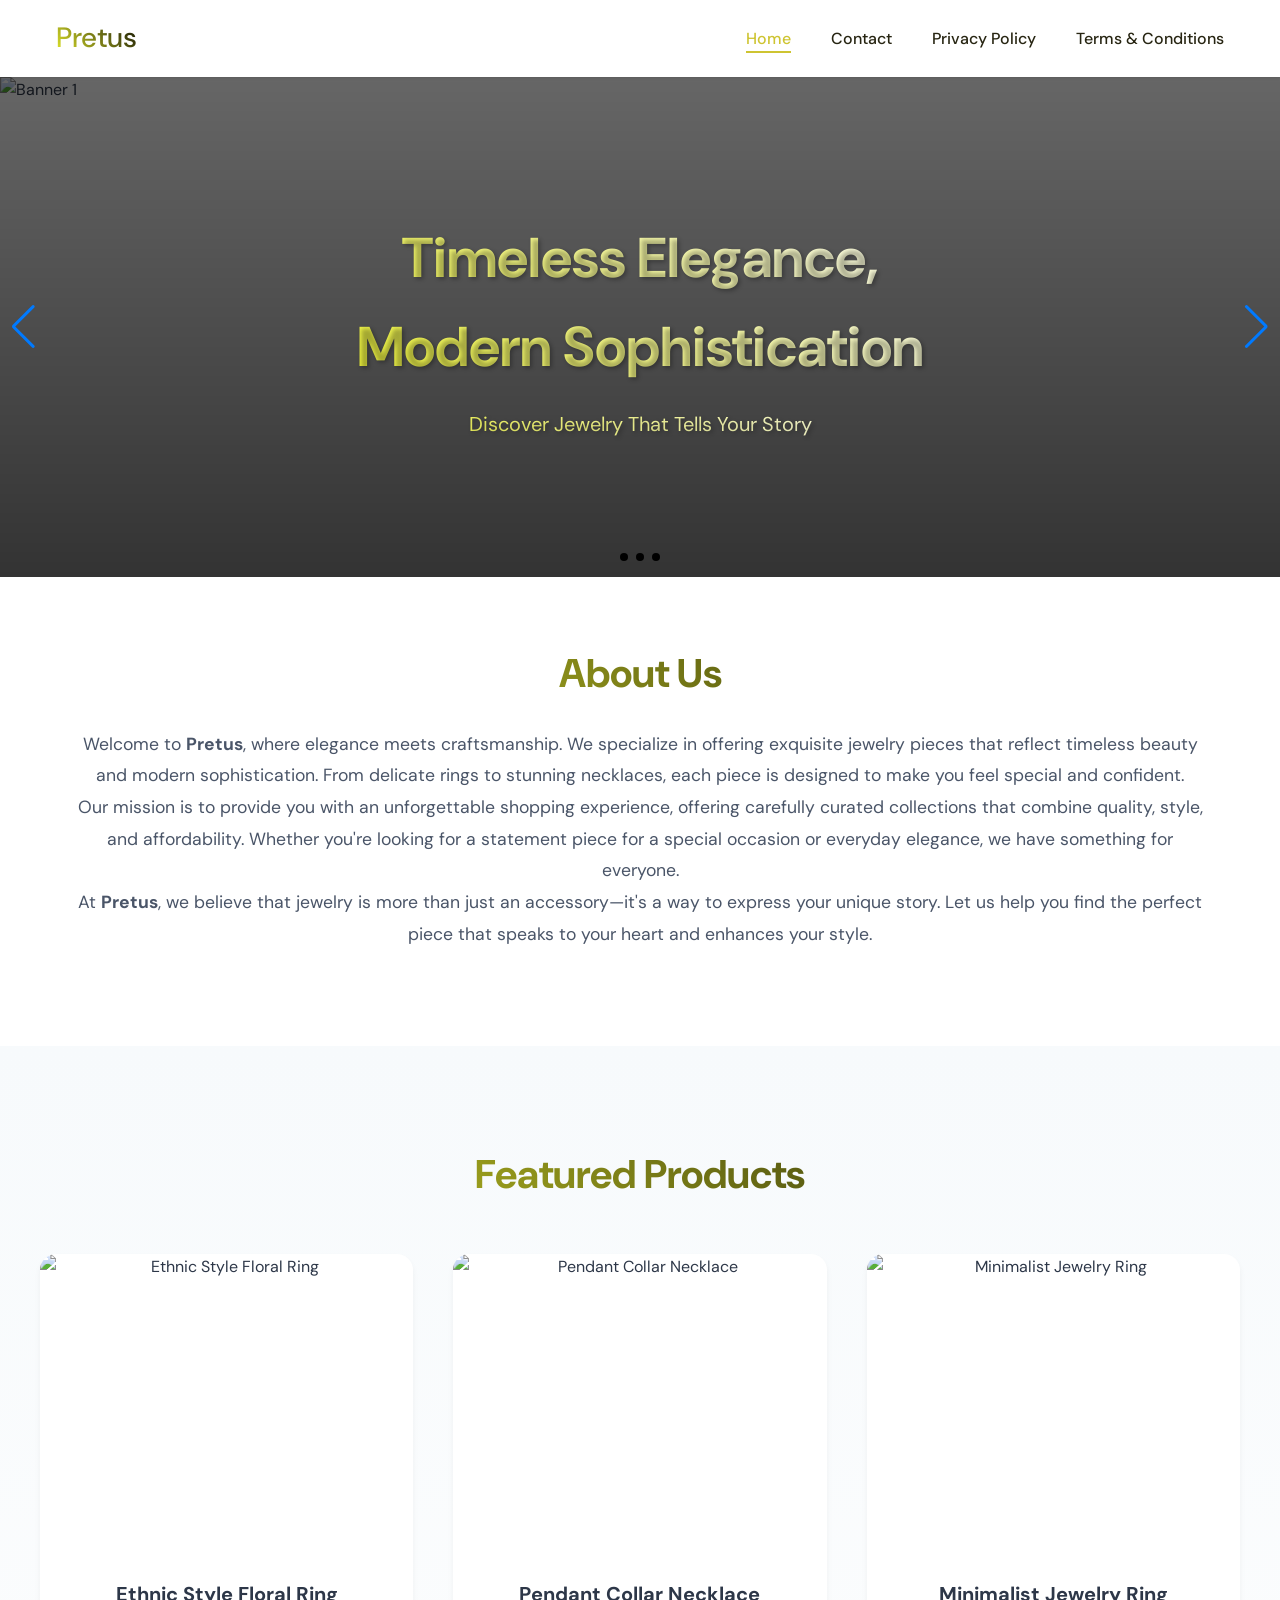
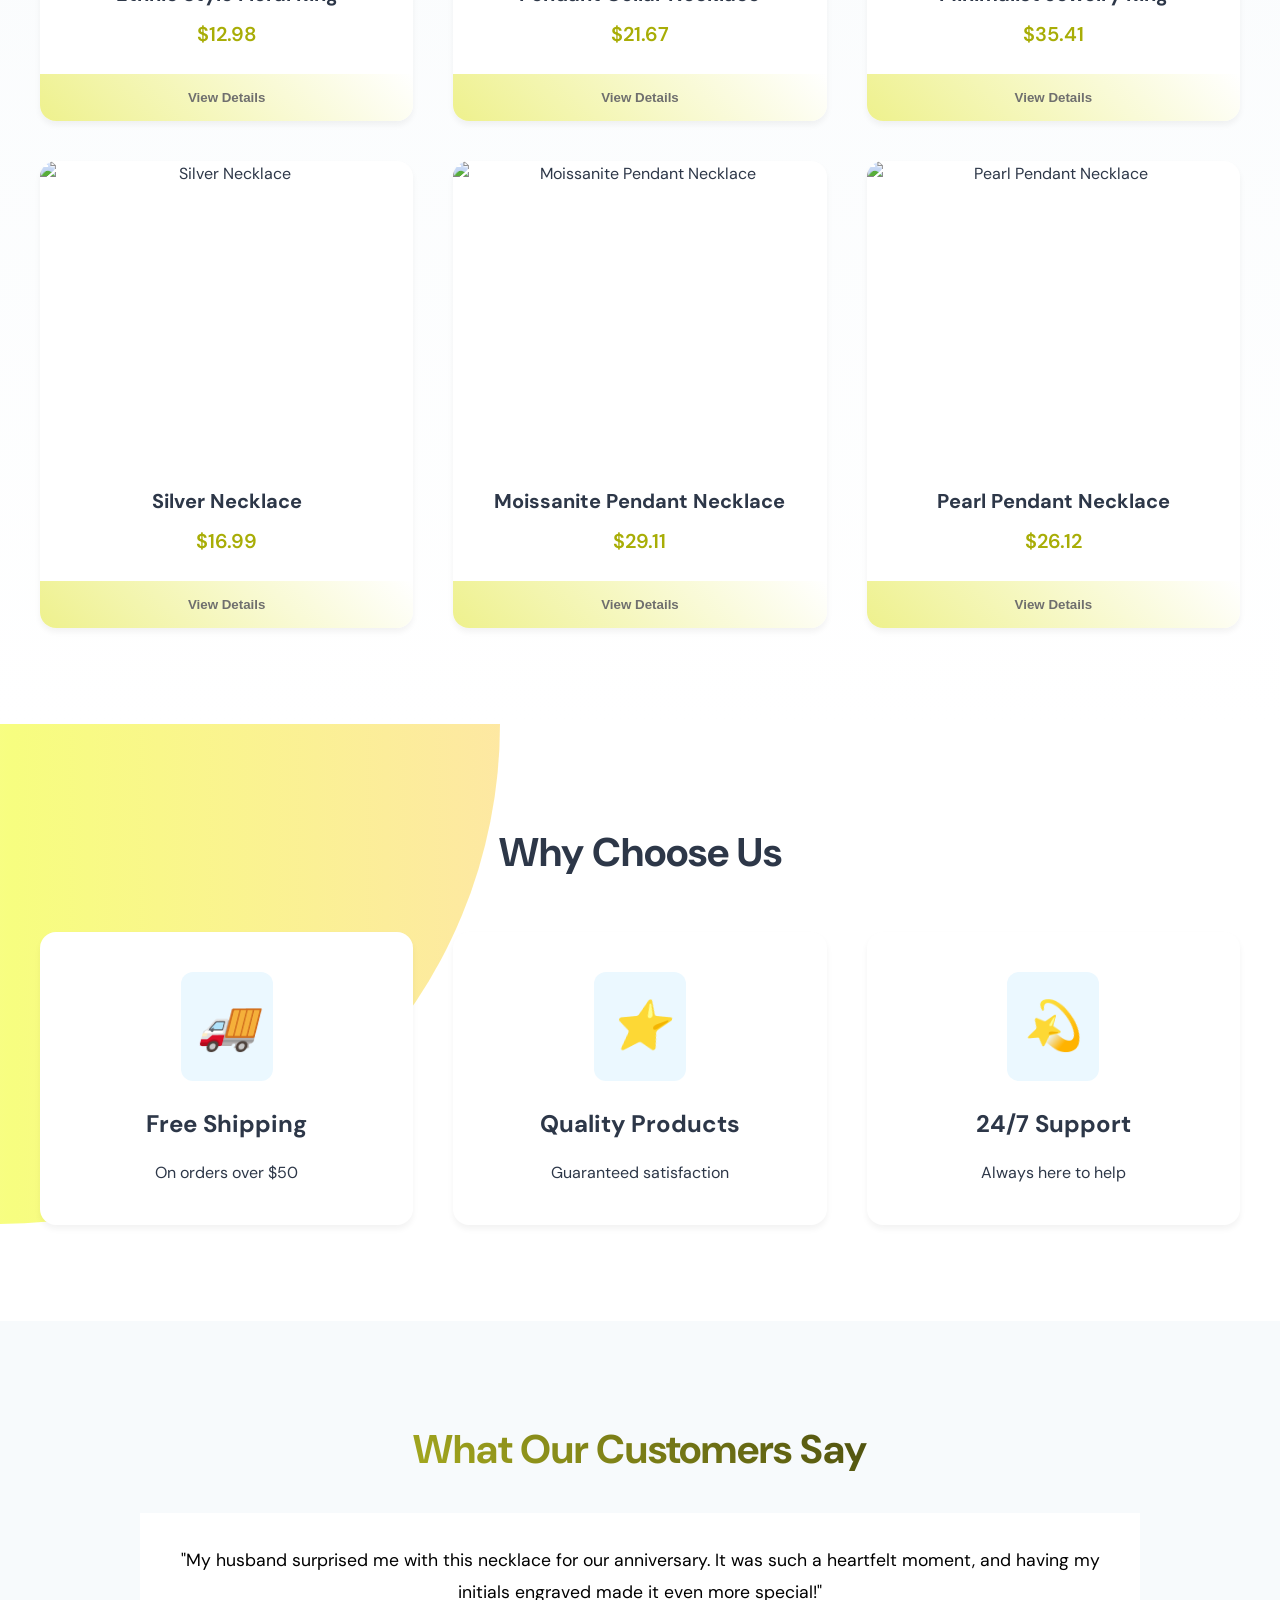
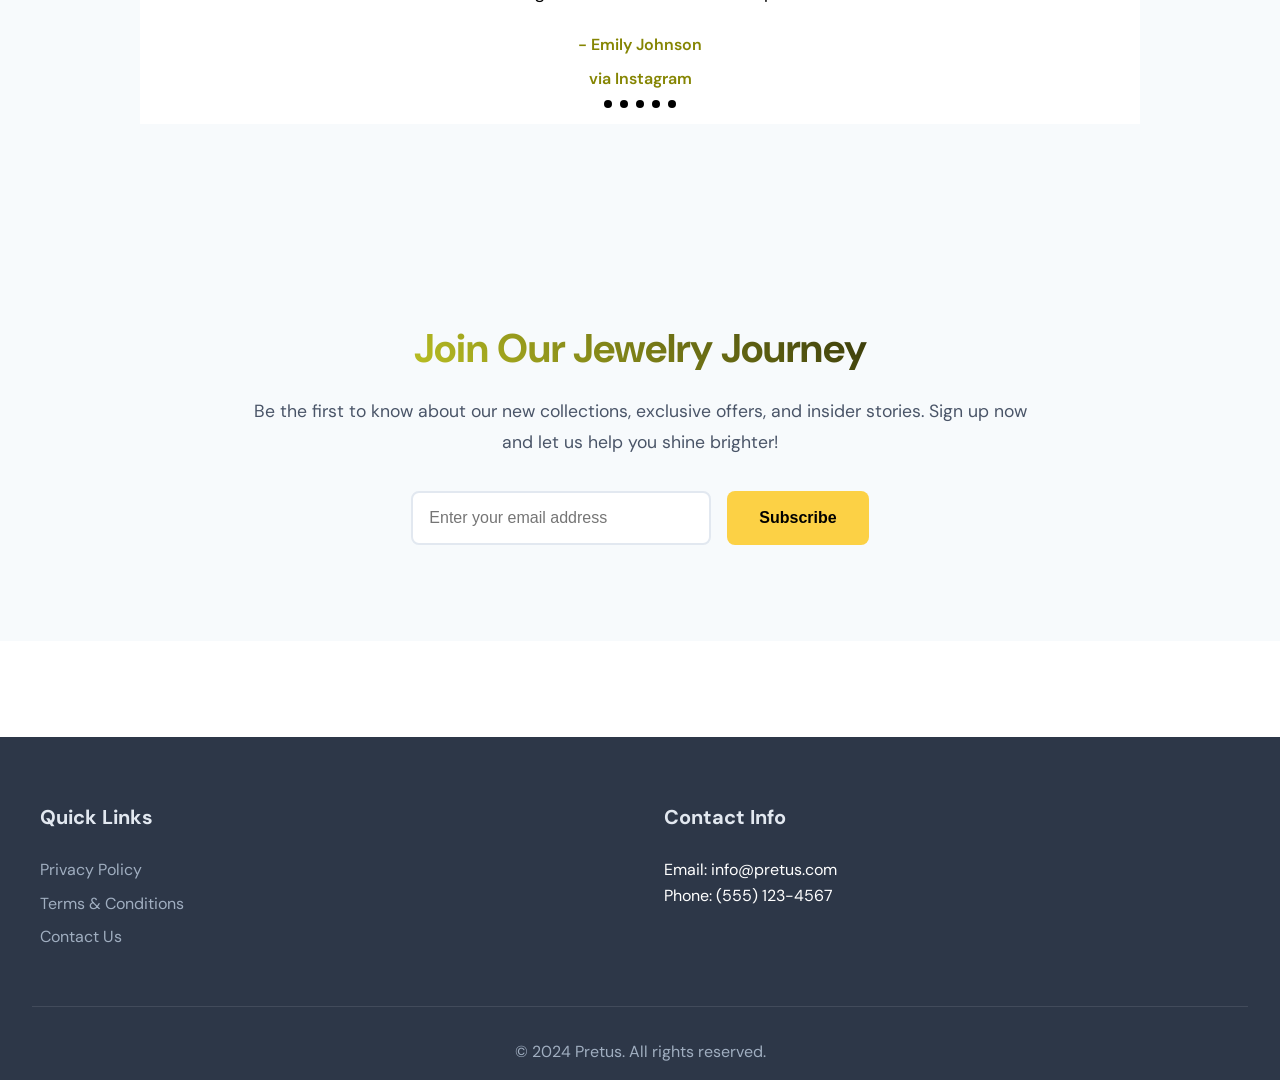
==== index.html @ 559e8fcd "first commit" ====
<!DOCTYPE html>
<html lang="en">

<head>
    <meta charset="UTF-8">
    <meta name="viewport" content="width=device-width, initial-scale=1.0">
    <title>Home - Pretus</title>
    <link rel="stylesheet" href="style.css">
    <link rel="stylesheet" href="https://cdn.jsdelivr.net/npm/swiper@11/swiper-bundle.min.css">
    <link href="https://fonts.googleapis.com/css2?family=Inter:wght@400;500;600;700&display=swap" rel="stylesheet">
    <link href="https://fonts.googleapis.com/css2?family=DM+Sans:wght@400;500;700&display=swap" rel="stylesheet">
    <link rel="icon" type="image/x-icon" href="/assests/favicon.png">
    <style>
        /* Testimonials Section */
        .testimonials {
            padding: 6rem 2rem;
            background-color: #f7fafc;
            text-align: center;
        }

        .testimonials h2 {
            font-size: 2.5rem;
            font-weight: 700;
            margin-bottom: 2rem;
            background: linear-gradient(45deg, rgb(233, 239, 44), rgb(10, 10, 2));
            /* Gradient background */
            -webkit-background-clip: text;
            /* Clip the background to the text */
            -webkit-text-fill-color: transparent;
            /* Make the text transparent */
            background-clip: text;
            /* Standard property for Firefox */
            text-fill-color: transparent;
            /* Standard property for Firefox */
        }

        .testimonials-slider {
            max-width: 1000px;
            margin: 0 auto;
        }

        .testimonial-card {
            background: white;
            padding: 2rem;
            text-align: center;
        }

        .testimonial-card p {
            font-size: 1.1rem;
            color: #000000;
            line-height: 1.8;
            margin-bottom: 1.5rem;
        }

        .testimonial-author {
            font-size: 1rem;
            color: rgb(133, 133, 2);
            font-weight: 600;
        }

        .testimonial-author span {
            display: block;
            margin-top: 0.5rem;
        }

        /* Swiper Pagination */
        .swiper-pagination-bullet {
            background: #000000;
            opacity: 1;
        }

        .swiper-pagination-bullet-active {
            background: rgb(0, 0, 0);
        }

        /* Responsive Design */
        @media (max-width: 768px) {
            .testimonials {
                padding: 4rem 1.5rem;
            }

            .testimonials h2 {
                font-size: 2rem;
            }

            .testimonial-card {
                padding: 1.5rem;
            }

            .testimonial-card p {
                font-size: 1rem;
            }
        }

        @media (max-width: 480px) {
            .testimonials {
                padding: 3rem 1rem;
            }

            .testimonials h2 {
                font-size: 1.75rem;
            }

            .testimonial-card {
                padding: 1rem;
            }
        }

        /* Newsletter Section */
        .newsletter {
            padding: 6rem 2rem;
            background-color: #f7fafc;
            text-align: center;
        }

        .newsletter-content {
            max-width: 800px;
            margin: 0 auto;
        }

        .newsletter h2 {
            font-size: 2.5rem;
            font-weight: 700;
            margin-bottom: 1rem;
            background: linear-gradient(45deg, rgb(233, 239, 44), rgb(10, 10, 2));
            /* Gradient text */
            -webkit-background-clip: text;
            -webkit-text-fill-color: transparent;
            background-clip: text;
            text-fill-color: transparent;
        }

        .newsletter p {
            font-size: 1.1rem;
            color: #4a5568;
            margin-bottom: 2rem;
            line-height: 1.8;
        }

        .newsletter-form {
            display: flex;
            justify-content: center;
            gap: 1rem;
            flex-wrap: wrap;
        }

        .newsletter-form input {
            padding: 1rem;
            border: 2px solid #e2e8f0;
            border-radius: 8px;
            font-size: 1rem;
            width: 300px;
            max-width: 100%;
            outline: none;
            transition: border-color 0.3s ease;
        }

        .newsletter-form input:focus {
            border-color: #3182ce;
        }

        .newsletter-form button {
            padding: 1rem 2rem;
            background: rgba(252, 209, 69, 1);
            color: black;
            border: none;
            border-radius: 8px;
            font-size: 1rem;
            font-weight: 600;
            cursor: pointer;
            transition: background 0.3s ease, transform 0.3s ease;
        }

        .newsletter-form button:hover {
            background: white;
            color: black;
            transform: translateY(-2px);
        }

        .gradient-text {
            background: linear-gradient(45deg, rgb(233, 239, 44), rgb(10, 10, 2));
            -webkit-background-clip: text;
            /* Clip the background to the text */
            -webkit-text-fill-color: transparent;
            /* Make the text transparent */
            background-clip: text;
            /* Standard property for modern browsers */
            text-fill-color: transparent;
            /* Standard property for modern browsers */
        }

        /* Responsive Design */
        @media (max-width: 768px) {
            .newsletter {
                padding: 4rem 1.5rem;
            }

            .newsletter h2 {
                font-size: 2rem;
            }

            .newsletter p {
                font-size: 1rem;
            }

            .newsletter-form {
                flex-direction: column;
                align-items: center;
            }

            .newsletter-form input {
                width: 100%;
            }

            .newsletter-form button {
                width: 100%;
            }
        }

        @media (max-width: 480px) {
            .newsletter {
                padding: 3rem 1rem;
            }

            .newsletter h2 {
                font-size: 1.75rem;
            }
        }
    </style>
</head>

<body>
    <header>
        <nav>
            <div class="logo">
                <a href="index.html" class="gradient-text">Pretus</a> <!-- Make the logo text clickable -->
            </div>
            <ul>
                <li><a href="index.html" class="active">Home</a></li>
                <li><a href="contact.html">Contact</a></li>
                <li><a href="privacy.html">Privacy Policy</a></li>
                <li><a href="terms.html">Terms & Conditions</a></li>
            </ul>
        </nav>
    </header>

    <!-- Banner Slider -->
    <div class="swiper banner-slider">
        <div class="swiper-wrapper">
            <div class="swiper-slide">
                <img src="https://img.freepik.com/free-photo/top-view-engagement-ring-cloth_23-2148966198.jpg?t=st=1736600469~exp=1736604069~hmac=52e61166580e75d2643e5ac3c00d377bdd1aedfe074f424c68f7e8195f34faba&w=1380"
                    alt="Banner 1">
                <div class="slide-content">
                    <h2>Timeless Elegance, Modern Sophistication</h2>
                    <p>Discover Jewelry That Tells Your Story</p>
                </div>
            </div>
            <div class="swiper-slide">
                <img src="https://img.freepik.com/free-photo/background-engagement-elegant-gift-love-accessory_1400-27.jpg?t=st=1736600526~exp=1736604126~hmac=c45e22828884be8f47b71fe04acaca12ae8ae72a01de92547572b2f92f7a46f7&w=1380"
                    alt="Banner 2">
                <div class="slide-content">
                    <h2>Crafted for You, Designed for Forever</h2>
                    <p>Jewelry That Speaks to Your Soul</p>
                </div>
            </div>
            <div class="swiper-slide">
                <img src="https://img.freepik.com/free-photo/little-pieces-diamonds_144627-21619.jpg?t=st=1736600616~exp=1736604216~hmac=d227c3e32bddb8becbde89daf7a296bd2bdd86425d90b8227ec992c33c55e1bb&w=1060"
                    alt="Banner 3">
                <div class="slide-content">
                    <h2>Unwrap the Art of Adornment</h2>
                    <p>Jewelry That Makes Every Moment Shinee</p>
                </div>
            </div>
        </div>
        <div class="swiper-pagination"></div>
        <div class="swiper-button-next"></div>
        <div class="swiper-button-prev"></div>
    </div>



    <!-- Rich Text Section -->
    <section class="rich-text">
        <h2>About Us</h2>
        <div class="content">
            <p>Welcome to <strong>Pretus</strong>, where elegance meets craftsmanship. We specialize in offering
                exquisite jewelry pieces that reflect timeless beauty and modern sophistication. From delicate rings to
                stunning necklaces, each piece is designed to make you feel special and confident.</p>
            <p>Our mission is to provide you with an unforgettable shopping experience, offering carefully curated
                collections that combine quality, style, and affordability. Whether you're looking for a statement piece
                for a special occasion or everyday elegance, we have something for everyone.</p>
            <p>At <strong>Pretus</strong>, we believe that jewelry is more than just an accessory—it's a way to express
                your unique story. Let us help you find the perfect piece that speaks to your heart and enhances your
                style.</p>
        </div>
    </section>

    <!-- Products Section -->
    <section class="products">
        <h2>Featured Products</h2>
        <div class="product-grid" id="product-grid">
            <!-- Products will be dynamically loaded here -->
        </div>
    </section>

    <!-- Features Section -->
    <section class="features">
        <h2>Why Choose Us</h2>
        <div class="features-grid">
            <div class="feature">
                <i class="icon">🚚</i>
                <h3>Free Shipping</h3>
                <p>On orders over $50</p>
            </div>
            <div class="feature">
                <i class="icon">⭐</i>
                <h3>Quality Products</h3>
                <p>Guaranteed satisfaction</p>
            </div>
            <div class="feature">
                <i class="icon">💫</i>
                <h3>24/7 Support</h3>
                <p>Always here to help</p>
            </div>
        </div>
    </section>

    <!-- Testimonials Section -->
    <section class="testimonials">
        <h2>What Our Customers Say</h2>
        <div class="swiper testimonials-slider">
            <div class="swiper-wrapper">
                <div class="swiper-slide">
                    <div class="testimonial-card">
                        <p>"My husband surprised me with this necklace for our anniversary. It was such a heartfelt
                            moment, and having my initials engraved made it even more special!"</p>
                        <div class="testimonial-author">
                            <span>- Emily Johnson</span>
                            <span>via Instagram</span>
                        </div>
                    </div>
                </div>
                <div class="swiper-slide">
                    <div class="testimonial-card">
                        <p>"The craftsmanship of the jewelry is outstanding! I’ve received countless compliments on my
                            new bracelet. I highly recommend Pretus to anyone looking for quality pieces."</p>
                        <div class="testimonial-author">
                            <span>- Carlos Martinez</span>
                            <span>via Facebook</span>
                        </div>
                    </div>
                </div>
                <div class="swiper-slide">
                    <div class="testimonial-card">
                        <p>"I purchased a pair of earrings for my sister’s birthday, and she was over the moon. The
                            delivery was prompt, and the packaging was absolutely stunning."</p>
                        <div class="testimonial-author">
                            <span>- Sophie Dubois</span>
                            <span>via Twitter</span>
                        </div>
                    </div>
                </div>
                <div class="swiper-slide">
                    <div class="testimonial-card">
                        <p>"I bought a ring for my fiancée, and she couldn’t stop admiring it. The design is so unique,
                            and the quality is exceptional. Thank you, Pretus!"</p>
                        <div class="testimonial-author">
                            <span>- Michael Brown</span>
                            <span>via Instagram</span>
                        </div>
                    </div>
                </div>
                <div class="swiper-slide">
                    <div class="testimonial-card">
                        <p>"The necklace I ordered arrived just in time for my mother’s birthday. She loved it! The
                            attention to detail is incredible, and the customer service was top-notch."</p>
                        <div class="testimonial-author">
                            <span>- Anna Schmidt</span>
                            <span>via Facebook</span>
                        </div>
                    </div>
                </div>
            </div>
            <div class="swiper-pagination"></div>
        </div>
    </section>

    <!-- Newsletter Section -->
    <section class="newsletter">
        <div class="newsletter-content">
            <h2>Join Our Jewelry Journey</h2>
            <p>Be the first to know about our new collections, exclusive offers, and insider stories. Sign up now and
                let us help you shine brighter!</p>
            <form class="newsletter-form">
                <input type="email" placeholder="Enter your email address" required>
                <button type="submit">Subscribe</button>
            </form>
        </div>
    </section>

    <footer>
        <div class="footer-content">
            <div class="footer-section">
                <h3>Quick Links</h3>
                <ul>
                    <li><a href="privacy.html">Privacy Policy</a></li>
                    <li><a href="terms.html">Terms & Conditions</a></li>
                    <li><a href="contact.html">Contact Us</a></li>
                </ul>
            </div>
            <div class="footer-section">
                <h3>Contact Info</h3>
                <p>Email: info@pretus.com</p>
                <p>Phone: (555) 123-4567</p>
            </div>
        </div>
        <div class="footer-bottom">
            <p>&copy; 2024 Pretus. All rights reserved.</p>
        </div>
    </footer>

    <script src="https://cdn.jsdelivr.net/npm/swiper@11/swiper-bundle.min.js"></script>
    <script>
        // Initialize Swiper for banner slider
        const bannerSwiper = new Swiper('.banner-slider', {
            loop: true,
            autoplay: {
                delay: 5000,
                disableOnInteraction: false
            },
            pagination: {
                el: '.swiper-pagination',
                clickable: true
            },
            navigation: {
                nextEl: '.swiper-button-next',
                prevEl: '.swiper-button-prev'
            }
        });

        // Fetch products from products.json and dynamically load them
        fetch('products.json')
            .then(response => response.json())
            .then(data => {
                const productGrid = document.getElementById('product-grid');
                data.products.forEach(product => {
                    const productCard = document.createElement('div');
                    productCard.className = 'product-card';
                    productCard.innerHTML = `
                        <img src="${product.image}" alt="${product.name}">
                        <h3>${product.name}</h3>
                        <p>$${product.price.toFixed(2)}</p>
                        <button onclick="window.location.href='product.html?id=${product.id}'">View Details</button>
                    `;
                    productGrid.appendChild(productCard);
                });
            })
            .catch(error => console.error('Error loading products:', error));
        // Initialize Swiper for testimonials slider
        const testimonialsSwiper = new Swiper('.testimonials-slider', {
            loop: true,
            autoplay: {
                delay: 3000, // Auto-scroll every 5 seconds
                disableOnInteraction: false,
            },
            pagination: {
                el: '.swiper-pagination',
                clickable: true,
            },
        });
    </script>
</body>

</html>
---- style.css ----
/* Reset and base styles */
* {
    margin: 0;
    padding: 0;
    box-sizing: border-box;
}

body {
    font-family: 'DM Sans', sans-serif;
    line-height: 1.6;
    color: #2d3748;
    background-color:rgb(255, 255, 255);
}

/* Header and Navigation */
header {
    background-color: rgba(255, 255, 255, 0.95);
    backdrop-filter: blur(10px);
    box-shadow: 0 1px 3px rgba(0,0,0,0.1);
    position: sticky;
    top: 0;
    z-index: 1000;
}

nav {
    max-width: 1200px;
    margin: 0 auto;
    padding: 1rem;
    display: flex;
    justify-content: space-between;
    align-items: center;
}

.logo {
    font-size: 1.75rem;
    font-weight: 700;
    background: linear-gradient(45deg,rgb(233, 239, 44),rgb(10, 10, 2));
    -webkit-background-clip: text;
    -webkit-text-fill-color: transparent;
    letter-spacing: -0.5px;
}

nav ul {
    display: flex;
    list-style: none;
    gap: 2.5rem;
}

nav a {
    text-decoration: none;
    color: rgb(39, 37, 18);
    font-weight: 500;
    transition: color 0.3s ease;
    position: relative;
}

nav a:hover {
    color:rgb(206, 196, 49);
}

nav a::after {
    content: '';
    position: absolute;
    width: 0;
    height: 2px;
    bottom: -4px;
    left: 0;
    background-color:rgb(206, 196, 49);
    transition: width 0.3s ease;
}

nav a:hover::after {
    width: 100%;
}

nav a.active {
    color: rgb(206, 196, 49);
}

nav a.active::after {
    width: 100%; /* Underline effect for active link */
}

/* Banner Slider */
/* Banner Slider */
.banner-slider {
    width: 100%;
    height: 500px;
    margin-bottom: 4rem;
}

.banner-slider .swiper-slide {
    position: relative;
    overflow: hidden;
}

.banner-slider .swiper-slide img {
    width: 100%;
    height: 100%;
    object-fit: cover;
    transform: scale(1.1);
    transition: transform 8s ease;
}

.banner-slider .swiper-slide-active img {
    transform: scale(1);
}

.banner-slider .swiper-slide::after {
    content: '';
    position: absolute;
    top: 0;
    left: 0;
    width: 100%;
    height: 100%;
    background: linear-gradient(to bottom, rgba(0, 0, 0, 0.6), rgba(0, 0, 0, 0.8)); /* Darker gradient */
    z-index: 1; /* Ensure it's above the image */
}

.banner-slider .slide-content {
    position: absolute;
    top: 50%;
    left: 50%;
    transform: translate(-50%, -50%);
    text-align: center;
    color: white;
    text-shadow: 2px 2px 4px rgba(0, 0, 0, 0.3);
    z-index: 2;
}

.banner-slider .slide-content h2 {
    font-size: 3.5rem; /* Default size for larger screens */
    font-weight: 700;
    margin-bottom: 1rem;
    background: linear-gradient(45deg, rgb(233, 239, 44), rgb(255, 255, 255)); /* Gradient background */
    -webkit-background-clip: text; /* Clip the background to the text */
    -webkit-text-fill-color: transparent; /* Make the text transparent */
    background-clip: text; /* Standard property for Firefox */
    text-fill-color: transparent; /* Standard property for Firefox */
    opacity: 0;
    transform: translateY(20px);
    animation: slideUp 0.8s forwards;
}

.banner-slider .slide-content p {
    font-size: 1.25rem; /* Default size for larger screens */
    background: linear-gradient(45deg, rgb(233, 239, 44), rgb(255, 255, 255)); /* Gradient background */
    -webkit-background-clip: text; /* Clip the background to the text */
    -webkit-text-fill-color: transparent; /* Make the text transparent */
    background-clip: text; /* Standard property for Firefox */
    text-fill-color: transparent; /* Standard property for Firefox */
    opacity: 0;
    transform: translateY(20px);
    animation: slideUp 0.8s 0.2s forwards;
}

@media (max-width: 768px) {
    .banner-slider .slide-content h2 {
        font-size: 2rem; /* Adjust for smaller tablets */
    }

    .banner-slider .slide-content p {
        font-size: 1rem; /* Adjust for smaller tablets */
    }
}

@media (max-width: 480px) {
    .banner-slider .slide-content h2 {
        font-size: 1.5rem; /* Adjust for mobile devices */
    }

    .banner-slider .slide-content p {
        font-size: 0.9rem; /* Adjust for mobile devices */
    }
}
.swiper-slide {
    position: relative;
    overflow: hidden;
}

.swiper-slide img {
    width: 100%;
    height: 100%;
    object-fit: cover;
    transform: scale(1.1);
    transition: transform 8s ease;
}

.swiper-slide-active img {
    transform: scale(1);
}

.slide-content {
    position: absolute;
    top: 50%;
    left: 50%;
    transform: translate(-50%, -50%);
    text-align: center;
    color: white;
    text-shadow: 2px 2px 4px rgba(0,0,0,0.3);
    z-index: 2;
}

.slide-content h2 {
    font-size: 3.5rem;
    font-weight: 700;
    margin-bottom: 1rem;
    background: linear-gradient(45deg, rgb(233, 239, 44), rgb(10, 10, 2)); /* Gradient background */
    -webkit-background-clip: text; /* Clip the background to the text */
    -webkit-text-fill-color: transparent; /* Make the text transparent */
    background-clip: text; /* Standard property for Firefox */
    text-fill-color: transparent; /* Standard property for Firefox */
    opacity: 0;
    transform: translateY(20px);
    animation: slideUp 0.8s forwards;
}

.slide-content p {
    font-size: 1.25rem;
    background: linear-gradient(45deg, rgb(233, 239, 44), rgb(10, 10, 2)); /* Gradient background */
    -webkit-background-clip: text; /* Clip the background to the text */
    -webkit-text-fill-color: transparent; /* Make the text transparent */
    background-clip: text; /* Standard property for Firefox */
    text-fill-color: transparent; /* Standard property for Firefox */
    opacity: 0;
    transform: translateY(20px);
    animation: slideUp 0.8s 0.2s forwards;
}
@keyframes slideUp {
    to {
        opacity: 1;
        transform: translateY(0);
    }
}

.swiper-slide::after {
    content: '';
    position: absolute;
    top: 0;
    left: 0;
    width: 100%;
    height: 100%;
    //background: linear-gradient(to bottom, rgba(0,0,0,0.2), rgba(0,0,0,0.5));
}

/* Features Section */
.features {
    padding: 6rem 2rem;
    background-color: white;
    position: relative;
    overflow: hidden;
}

.features::before {
    content: '';
    position: absolute;
    width: 1000px;
    height: 1000px;
    background: linear-gradient(90deg, rgba(248,249,246,1) 0%, rgba(239,252,0,1) 51%, rgba(252,209,69,1) 100%);
    border-radius: 50%;
    top: -500px;
    left: -500px;
    z-index: 1;
    opacity: 0.5;
}

.features h2 {
    text-align: center;
    margin-bottom: 3rem;
    font-size: 2.5rem;
    font-weight: 700;
    color: #2d3748;
    position: relative;
    z-index: 2;
}

.features-grid {
    display: grid;
    grid-template-columns: repeat(auto-fit, minmax(280px, 1fr));
    gap: 2.5rem;
    max-width: 1200px;
    margin: 0 auto;
    position: relative;
    z-index: 2;
}

.feature {
    text-align: center;
    padding: 2.5rem;
    background: white;
    border-radius: 16px;
    box-shadow: 0 4px 6px rgba(0,0,0,0.05);
    transition: transform 0.3s ease, box-shadow 0.3s ease;
    position: relative;
    overflow: hidden;
}

.feature:hover {
    transform: translateY(-5px);
    box-shadow: 0 8px 15px rgba(0,0,0,0.1);
}

.feature::before {
    content: '';
    position: absolute;
    top: 0;
    left: 0;
    width: 100%;
    height: 4px;
    background: linear-gradient(45deg, #3182ce, #4299e1);
    transform: scaleX(0);
    transform-origin: left;
    transition: transform 0.3s ease;
}

.feature:hover::before {
    transform: scaleX(1);
}

.feature .icon {
    font-size: 3rem;
    margin-bottom: 1.5rem;
    display: inline-block;
    padding: 1rem;
    background: #ebf8ff;
    border-radius: 12px;
    color: #3182ce;
}

.feature h3 {
    font-size: 1.5rem;
    margin-bottom: 1rem;
    color: #2d3748;
}

/* Products Section */
.products {
    padding: 6rem 2rem;
    background: linear-gradient(to bottom, #f7fafc, white);
}

.products h2 {
    text-align: center;
    margin-bottom: 3rem;
    font-size: 2.5rem;
    font-weight: 700;
    background: linear-gradient(45deg, rgb(233, 239, 44), rgb(10, 10, 2)); /* Gradient background */
    -webkit-background-clip: text; /* Clip the background to the text */
    -webkit-text-fill-color: transparent; /* Make the text transparent */
    background-clip: text; /* Standard property for Firefox */
    text-fill-color: transparent; /* Standard property for Firefox */
}
/* Add these styles to your existing style.css file */

/* Rich Text Section */
.rich-text {
    text-align: center; /* Center-align text */
    padding: 0rem 2rem 6rem 2rem; /* Add padding for spacing */
    background-color: white; /* Match the background */
    max-width: 1200px; /* Limit width for better readability */
    margin: 0 auto; /* Center the section horizontally */
}

.rich-text h2 {
    font-size: 2.5rem; /* Large heading size */
    font-weight: 700; /* Bold heading */
    background: linear-gradient(45deg, rgb(233, 239, 44), rgb(10, 10, 2)); /* Gradient background */
    -webkit-background-clip: text; /* Clip the background to the text */
    -webkit-text-fill-color: transparent; /* Make the text transparent */
    margin-bottom: 1.5rem; /* Spacing below heading */
}

.rich-text .content {
    font-size: 1.1rem; /* Comfortable reading size */
    line-height: 1.8; /* Improve readability */
    color: #4a5568; /* Slightly lighter text color */
}

/* Responsive Design */
@media (max-width: 768px) {
    .rich-text {
        padding: 4rem 1.5rem; /* Reduce padding on smaller screens */
    }

    .rich-text h2 {
        font-size: 2rem; /* Smaller heading on mobile */
    }

    .rich-text .content {
        font-size: 1rem; /* Smaller text on mobile */
    }
}

@media (max-width: 480px) {
    .rich-text {
        padding: 3rem 1rem; /* Further reduce padding on very small screens */
    }

    .rich-text h2 {
        font-size: 1.75rem; /* Even smaller heading */
    }
    .rich-text p {
        font-size: 0.75rem;
    }
}

/* Enhanced Thank You Page Styles */
.order-details {
    margin: 2rem 0;
    padding: 1.5rem;
    background: #f7fafc;
    border-radius: 12px;
    display: flex;
    flex-direction: column;
    align-items: center;
    gap: 1rem;
}

.order-details .product-thumbnail {
    width: 120px;
    height: 120px;
    object-fit: cover;
    border-radius: 8px;
    box-shadow: 0 2px 4px rgba(0,0,0,0.1);
}

.order-details h2 {
    color: #2d3748;
    font-size: 1.5rem;
    margin: 0;
}

.confirmation-message {
    text-align: left;
    margin: 2rem 0;
}

.message-primary {
    font-size: 1.2rem;
    color: #2d3748;
    margin-bottom: 1rem;
    font-weight: 500;
}

.order-number {
    font-size: 1.1rem;
    color: #3182ce;
    font-weight: 600;
    margin-bottom: 1rem;
}

.message-secondary {
    color: #4a5568;
    line-height: 1.6;
    margin-bottom: 2rem;
}

.next-steps {
    background: #ebf8ff;
    padding: 1.5rem;
    border-radius: 8px;
    margin-bottom: 2rem;
}

.next-steps h3 {
    color: #2c5282;
    margin-bottom: 1rem;
    font-size: 1.1rem;
}

.next-steps ul {
    list-style: none;
    padding: 0;
}

.next-steps li {
    margin-bottom: 0.5rem;
    padding-left: 1.5rem;
    position: relative;
    color: #4a5568;
}

.next-steps li::before {
    content: '→';
    position: absolute;
    left: 0;
    color: #3182ce;
}

.cta-buttons {
    display: flex;
    gap: 1rem;
    justify-content: center;
    margin-bottom: 2rem;
}

.button.primary {
    background: #3182ce;
}

.button.secondary {
    background: #4a5568;
}

.support-info {
    border-top: 1px solid #e2e8f0;
    padding-top: 1.5rem;
    color: #718096;
    font-size: 0.9rem;
}

@keyframes slideIn {
    from {
        opacity: 0;
        transform: translateY(20px);
    }
    to {
        opacity: 1;
        transform: translateY(0);
    }
}

.thankyou-content > * {
    animation: slideIn 0.5s ease forwards;
}

.thankyou-content > *:nth-child(2) { animation-delay: 0.1s; }
.thankyou-content > *:nth-child(3) { animation-delay: 0.2s; }
.thankyou-content > *:nth-child(4) { animation-delay: 0.3s; }
.thankyou-content > *:nth-child(5) { animation-delay: 0.4s; }
.product-grid {
    display: grid;
    grid-template-columns: repeat(auto-fit, minmax(300px, 1fr));
    gap: 2.5rem;
    max-width: 1200px;
    margin: 0 auto;
}

/* Product Card */
.product-card {
    background: white;
    border-radius: 16px;
    box-shadow: 0 4px 6px rgba(0,0,0,0.05);
    overflow: hidden;
    transition: transform 0.3s ease, box-shadow 0.3s ease;
    cursor: pointer;
    position: relative;
    display: flex; /* Add flexbox */
    flex-direction: column; /* Stack content vertically */
    align-items: center; /* Center content horizontally */
    text-align: center; /* Center text */
}

.product-card:hover {
    transform: translateY(-5px);
    box-shadow: 0 8px 15px rgba(0,0,0,0.1);
}

.product-card img {
    width: 100%;
    height: 300px;
    object-fit: cover;
    transition: transform 0.3s ease;
}

.product-card:hover img {
    transform: scale(1.05);
}

.product-card h3 {
    padding: 1.5rem 1.5rem 0.5rem;
    margin: 0;
    font-size: 1.25rem;
    color: #2d3748;
}

.product-card p {
    padding: 0 1.5rem 1.5rem;
    color:rgb(168, 173, 6);
    font-weight: 600;
    font-size: 1.25rem;
}

.product-card button {
    width: 100%;
    padding: 1rem;
    background: linear-gradient(45deg, rgb(238, 241, 141), rgb(255, 255, 255)); /* Apply gradient */
    color: rgb(111, 111, 110);
    border: none;
    font-weight: 600;
    cursor: pointer;
    transition: all 0.3s ease; /* Transition for smooth hover effect */
    position: relative;
    overflow: hidden;
}

.product-card button:hover {
    background: linear-gradient(45deg, rgb(255, 255, 255), rgb(238, 241, 141)); /* Keep gradient on hover */
    transform: translateY(-2px); /* Add a slight lift effect */
    box-shadow: 0 4px 8px rgba(0, 0, 0, 0.2); /* Add shadow for depth */
}

/* Product Detail Page */
.product-detail {
    max-width: 1200px;
    margin: 4rem auto;
    padding: 0 2rem;
    display: grid;
    grid-template-columns: 1fr 1fr;
    gap: 4rem;
}

.product-images {
    display: flex;
    flex-direction: column;
    gap: 1.5rem;
}

.main-image {
    width: 100%;
    height: auto;
    border-radius: 16px;
    box-shadow: 0 4px 6px rgba(0,0,0,0.05);
}

.thumbnail-images {
    display: flex;
    gap: 1rem;
}

.thumbnail-images img {
    width: 80px;
    height: 80px;
    object-fit: cover;
    border-radius: 8px;
    cursor: pointer;
    transition: transform 0.3s ease;
    box-shadow: 0 2px 4px rgba(0,0,0,0.05);
}

.thumbnail-images img:hover {
    transform: scale(1.1);
}

.product-info {
    padding: 2rem;
}

.product-info h1 {
    font-size: 2.5rem;
    margin-bottom: 1rem;
    color: #2d3748;
}

.price {
    font-size: 2rem;
    color: rgb(168, 173, 6);
    margin-bottom: 1.5rem;
    font-weight: 600;
}

.description {
    color: #4a5568;
    margin-bottom: 2rem;
    font-size: 1.1rem;
    line-height: 1.8;
}

.buy-now {
    display: inline-block;
    padding: 1rem 3rem;
    background: #3182ce;
    color: white;
    border: none;
    border-radius: 8px;
    cursor: pointer;
    font-size: 1.1rem;
    font-weight: 600;
    transition: all 0.3s ease;
}

.buy-now:hover {
    background: #2c5282;
    transform: translateY(-2px);
    box-shadow: 0 4px 6px rgba(0,0,0,0.1);
}

/* Product Tabs */
.product-tabs {
    max-width: 1200px;
    margin: 4rem auto;
    padding: 0 2rem;
}

.tab-buttons {
    display: flex;
    gap: 1rem;
    margin-bottom: 1.5rem;
    border-bottom: 2px solid #e2e8f0;
    padding-bottom: 1rem;
}

.tab-button {
    padding: 0.8rem 1.5rem;
    border: none;
    background: none;
    cursor: pointer;
    font-weight: 500;
    color: #4a5568;
    transition: all 0.3s ease;
    position: relative;
}

.tab-button::after {
    content: '';
    position: absolute;
    bottom: -1rem;
    left: 0;
    width: 100%;
    height: 2px;
    background: #3182ce;
    transform: scaleX(0);
    transition: transform 0.3s ease;
}

.tab-button:hover {
    color: #3182ce;
}

.tab-button.active {
    color: #3182ce;
}

.tab-button.active::after {
    transform: scaleX(1);
}

.tab-panel {
    display: none;
    padding: 2rem;
    background: white;
    border-radius: 12px;
    box-shadow: 0 4px 6px rgba(0,0,0,0.05);
}

.tab-panel.active {
    display: block;
    animation: fadeIn 0.5s ease;
}

@keyframes fadeIn {
    from {
        opacity: 0;
        transform: translateY(10px);
    }
    to {
        opacity: 1;
        transform: translateY(0);
    }
}

/* Contact Page */
.contact-container {
    max-width: 1200px;
    margin: 4rem auto;
    padding: 0 2rem;
}

.contact-content {
    display: grid;
    grid-template-columns: 1fr 1fr;
    gap: 4rem;
    margin-top: 3rem;
    background: white;
    border-radius: 16px;
    box-shadow: 0 4px 6px rgba(0,0,0,0.05);
    overflow: hidden;
}

.contact-info {
    padding: 3rem;
    background: hsl(46, 95.50%, 56.50%);
    color: white;
}

.contact-info h2 {
    color: black;
    font-size: 2rem;
    margin-bottom: 1.5rem;
}

.contact-info p {
    color: black;
}

.contact-details {
    margin-top: 2rem;
}

.contact-details p {
    margin-bottom: 1rem;
    display: flex;
    align-items: center;
    gap: 0.5rem;
    color: black;
}

.contact-form {
    padding: 3rem;
}

.form-group {
    margin-bottom: 1.5rem;
}

.form-group label {
    display: block;
    margin-bottom: 0.5rem;
    color: #4a5568;
    font-weight: 500;
}

.form-group input,
.form-group textarea {
    width: 100%;
    padding: 0.8rem;
    border: 2px solid #e2e8f0;
    border-radius: 8px;
    transition: border-color 0.3s ease;
    font-size: 1rem;
}

.form-group input:focus,
.form-group textarea:focus {
    outline: none;
    border-color: #3182ce;
}

.submit-button {
    width: 100%;
    padding: 1rem;
    background: rgba(252,209,69,1);
    font-family: 'DM Sans', sans-serif;
    color: black;
    border: none;
    border-radius: 8px;
    font-weight: 600;
    cursor: pointer;
    transition: all 0.3s ease;
}

.submit-button:hover {
    background: rgb(0, 0, 0);
    transform: translateY(-2px);
    color: white;
}

/* Thank You Page */
.thankyou-container {
    min-height: 70vh;
    display: flex;
    align-items: center;
    justify-content: center;
    padding: 2rem;
    background: linear-gradient(135deg, #ebf8ff 0%, #fff 100%);
}

.thankyou-content {
    text-align: center;
    max-width: 600px;
    background: white;
    padding: 3rem;
    border-radius: 16px;
    box-shadow: 0 4px 6px rgba(0,0,0,0.05);
}

.checkmark {
    font-size: 5rem;
    color: #48bb78;
    margin: 2rem 0;
    animation: scaleIn 0.5s ease;
}

@keyframes scaleIn {
    from {
        transform: scale(0);
    }
    to {
        transform: scale(1);
    }
}

.button {
    display: inline-block;
    padding: 1rem 2rem;
    background: #3182ce;
    color: white;
    text-decoration: none;
    border-radius: 8px;
    margin-top: 2rem;
    font-weight: 600;
    transition: all 0.3s ease;
}

.button:hover {
    background: #2c5282;
    transform: translateY(-2px);
}

/* Footer */
footer {
    background: #2d3748;
    color: white;
    padding: 4rem 2rem 1rem;
    margin-top: 6rem;
}

.footer-content {
    max-width: 1200px;
    margin: 0 auto;
    display: grid;
    grid-template-columns: repeat(auto-fit, minmax(250px, 1fr));
    gap: 3rem;
}

.footer-section h3 {
    color: #e2e8f0;
    margin-bottom: 1.5rem;
    font-size: 1.25rem;
}

.footer-section ul {
    list-style: none;
}

.footer-section a {
    color: #a0aec0;
    text-decoration: none;
    transition: color 0.3s ease;
    display: inline-block;
    margin-bottom: 0.5rem;
}

.footer-section a:hover {
    color: white;
}

.footer-bottom {
    text-align: center;
    margin-top: 3rem;
    padding-top: 2rem;
    border-top: 1px solid rgba(255,255,255,0.1);
    color: #a0aec0;
}

/* Responsive Design */
@media (max-width: 768px) {
    .product-detail,
    .contact-content {
        grid-template-columns: 1fr;
    }

    nav ul {
        gap: 1.5rem;
    }

    .banner-slider {
        height: 400px;
    }

    .slide-content h2 {
        font-size: 2.5rem;
    }

    .features-grid,
    .product-grid {
        grid-template-columns: 1fr;
    }
}

@media (max-width: 480px) {
    nav {
        flex-direction: column;
        gap: 1rem;
    }

    nav ul {
        flex-wrap: wrap;
        justify-content: center;
    }

    .slide-content h2 {
        font-size: 2rem;
    }
}
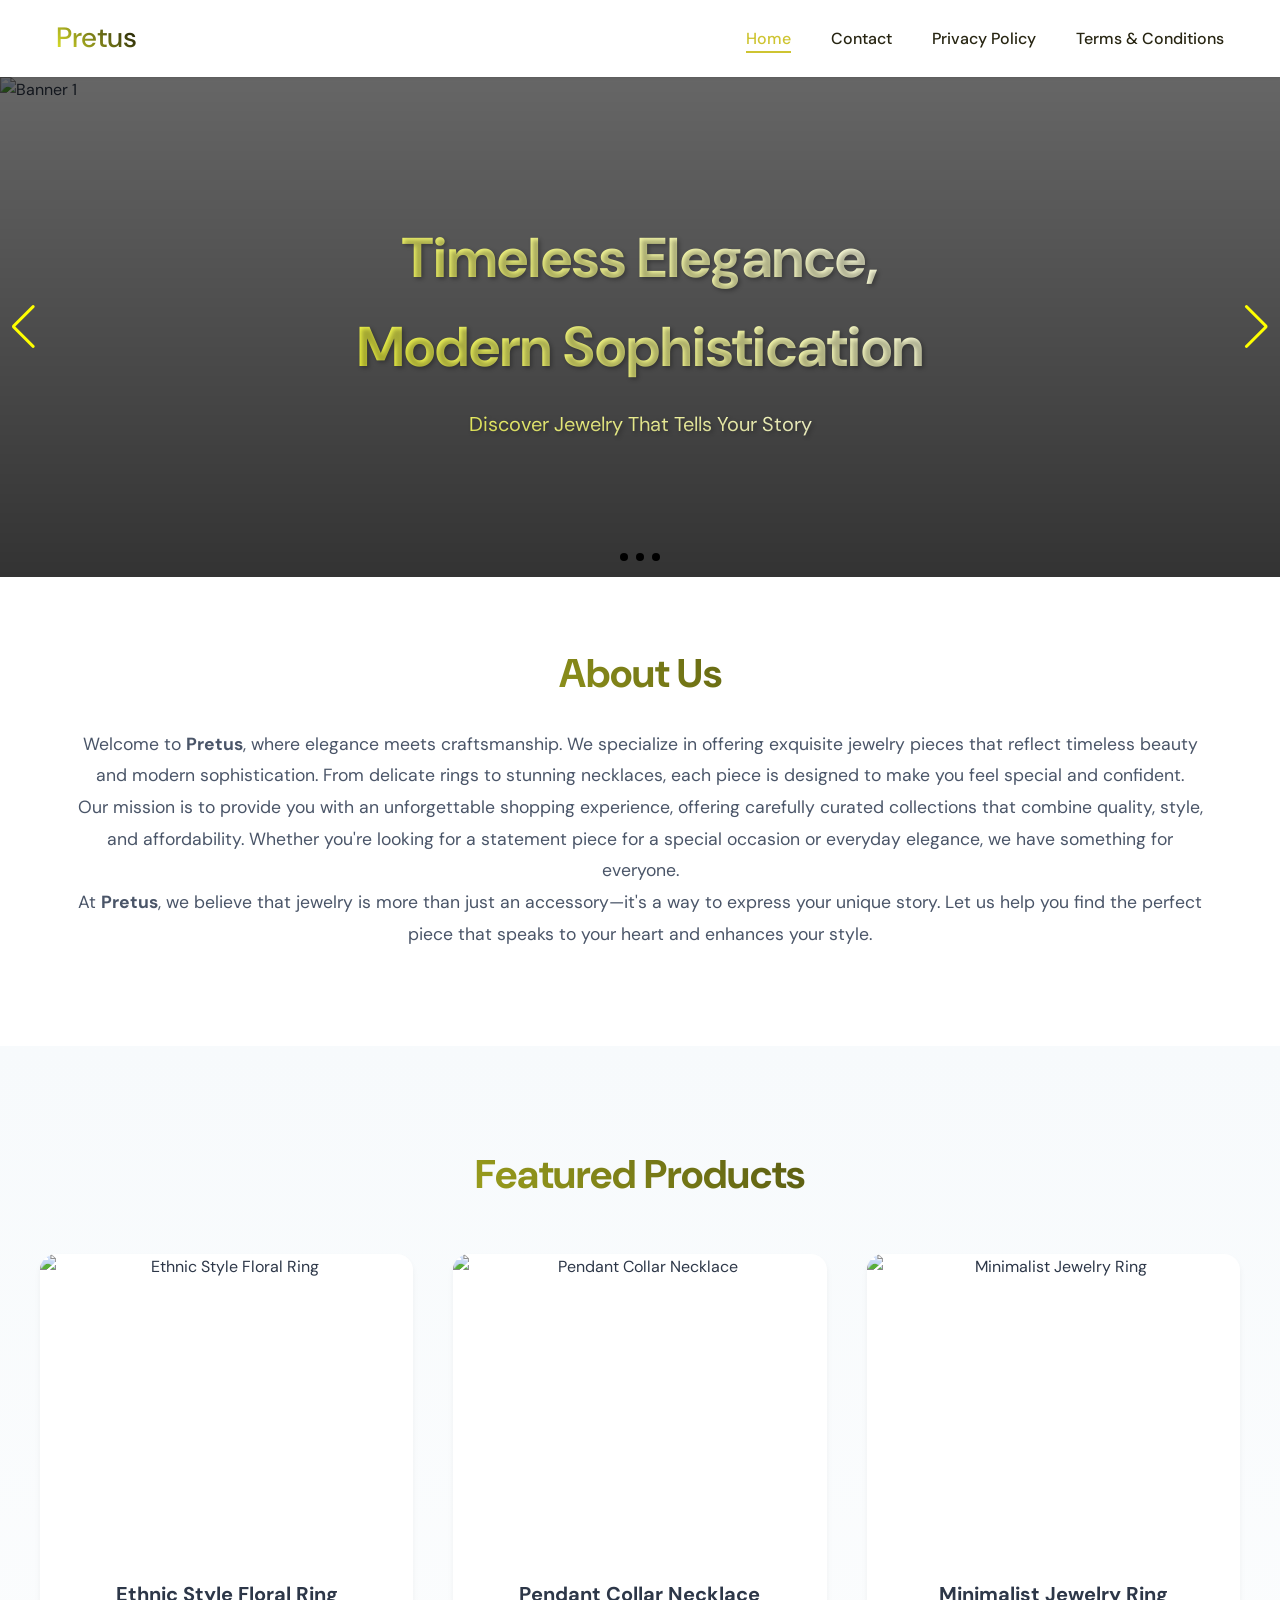
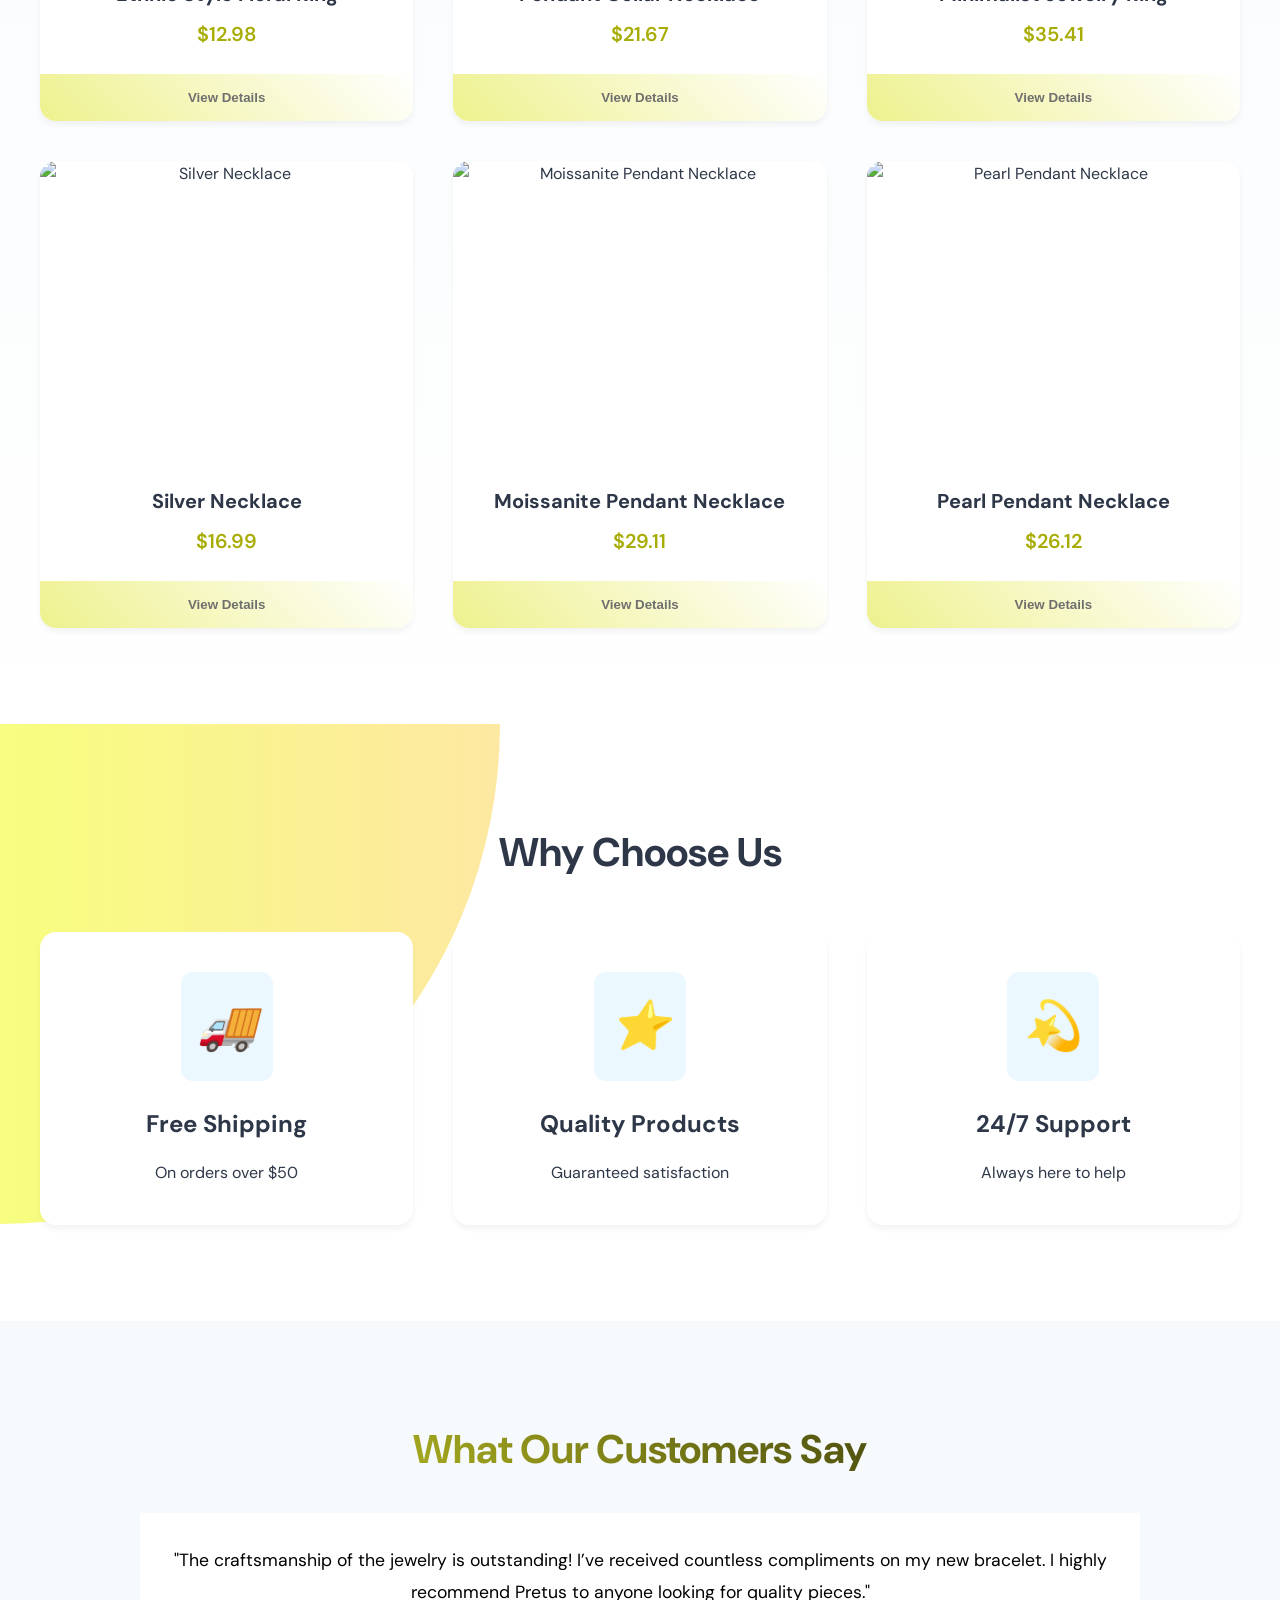
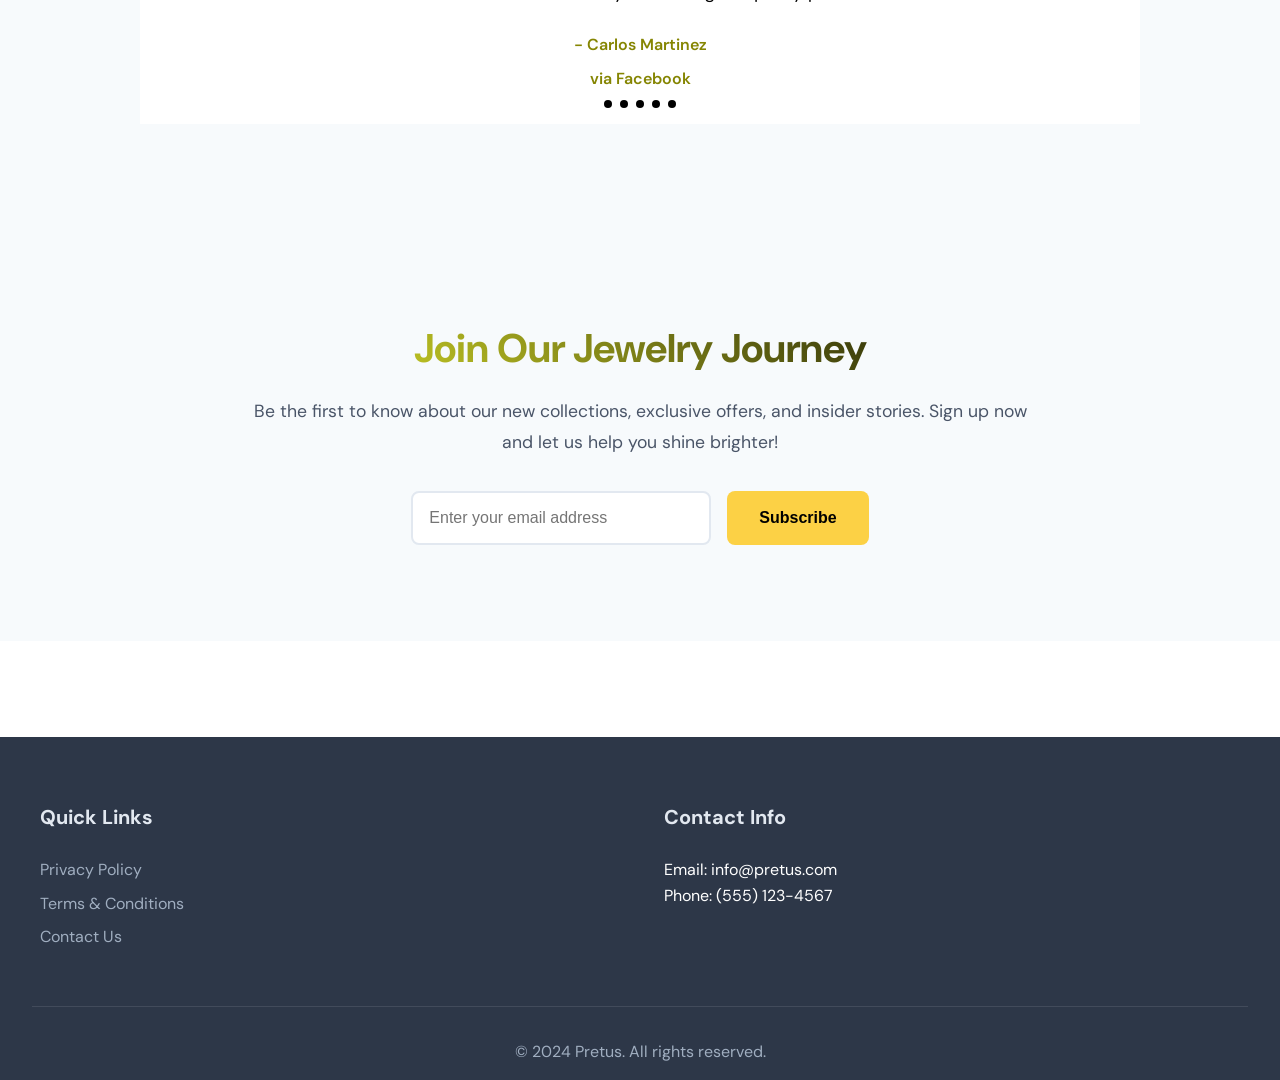
==== commit 61880b31: "fourth commit" ====
--- a/index.html
+++ b/index.html
@@ -67,6 +67,12 @@
         .swiper-pagination-bullet {
             background: #000000;
             opacity: 1;
+        }
+
+        .swiper-button-next,
+        .swiper-button-prev {
+            color: yellow;
+            /* Change to your desired color */
         }
 
         .swiper-pagination-bullet-active {
